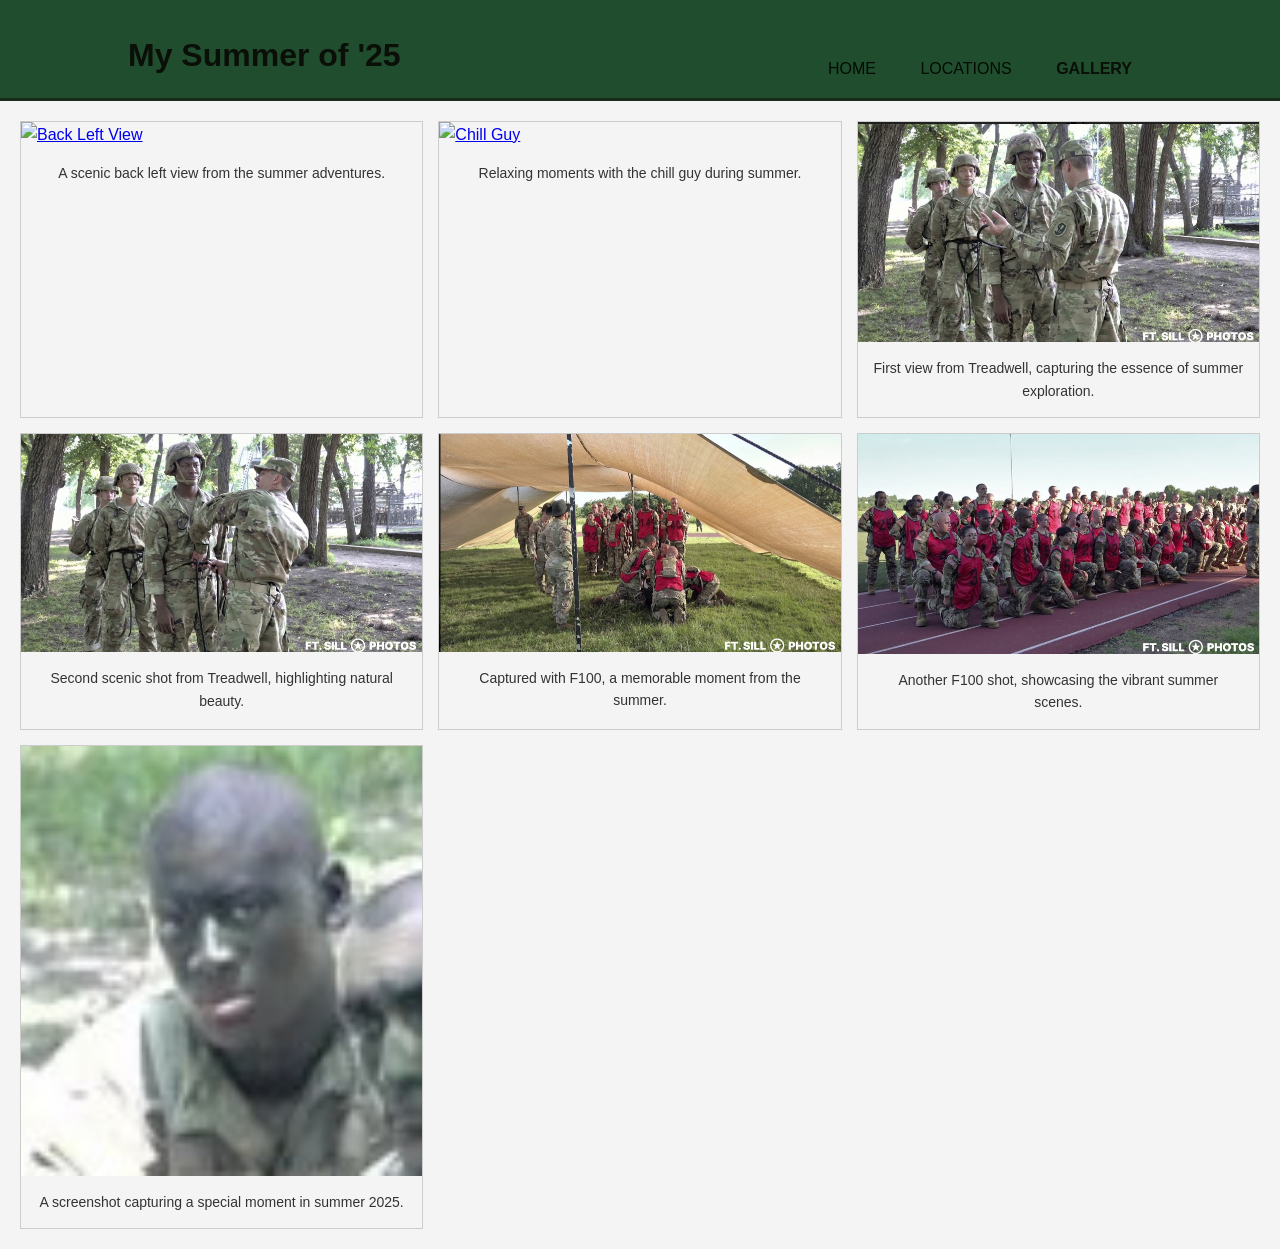
==== gallery.html @ fb76f22e "New photos" ====
<!DOCTYPE html>
<html lang="en">
<head>
    <meta charset="UTF-8" />
    <meta name="viewport" content="width=device-width, initial-scale=1" />
    <title>My Summer of '25</title>
    <link rel="stylesheet" href="Styles.css" />
    <style>
        .gallery-section {
            padding: 20px;
        }

        .gallery-grid {
            display: grid;
            grid-template-columns: repeat(auto-fill, minmax(300px, 1fr));
            gap: 15px;
        }

        div.gallery {
            border: 1px solid #ccc;
            transition: border-color 0.3s ease;
        }

        div.gallery:hover {
            border: 1px solid #777;
        }

        div.gallery img {
            width: 100%;
            height: auto;
            display: block;
        }

        div.desc {
            padding: 15px;
            text-align: center;
            font-size: 14px;
        }

        * {
            box-sizing: border-box;
        }
    </style>
</head>
<body>
    <header>
        <div class="container">
            <div id="branding">
                <h1><span class="highlight">My Summer of '25</span></h1>
            </div>
            <nav>
                <ul>
                    <li><a href="index.html">Home</a></li>
                    <li><a href="locations.html">Locations</a></li>
                    <li class="current"><a href="gallery.html">Gallery</a></li>
                </ul>
            </nav>
        </div>
    </header>

    <section class="gallery-section">
        <div class="gallery-grid">
            <div class="gallery">
                <a target="_blank" href="images/Back Left.png">
                    <img src="images/Back Left.png" alt="Back Left View" />
                </a>
                <div class="desc">A scenic back left view from the summer adventures.</div>
            </div>

            <div class="gallery">
                <a target="_blank" href="images/chill guy.png">
                    <img src="images/chill guy.png" alt="Chill Guy" />
                </a>
                <div class="desc">Relaxing moments with the chill guy during summer.</div>
            </div>

            <div class="gallery">
                <a target="_blank" href="images/TREADWELL1.png">
                    <img src="images/TREADWELL1.png" alt="Treadwell Scene 1" />
                </a>
                <div class="desc">First view from Treadwell, capturing the essence of summer exploration.</div>
            </div>

            <div class="gallery">
                <a target="_blank" href="images/TREADWELL2.png">
                    <img src="images/TREADWELL2.png" alt="Treadwell Scene 2" />
                </a>
                <div class="desc">Second scenic shot from Treadwell, highlighting natural beauty.</div>
            </div>

            <div class="gallery">
                <a target="_blank" href="images/F100-01.png">
                    <img src="images/F100-01.png" alt="F100 Image 1" />
                </a>
                <div class="desc">Captured with F100, a memorable moment from the summer.</div>
            </div>

            <div class="gallery">
                <a target="_blank" href="images/F100-02.png">
                    <img src="images/F100-02.png" alt="F100 Image 2" />
                </a>
                <div class="desc">Another F100 shot, showcasing the vibrant summer scenes.</div>
            </div>

            <div class="gallery">
                <a target="_blank" href="images/Screenshot 2025-09-09 095429.png">
                    <img src="images/Screenshot 2025-09-09 095429.png" alt="Screenshot from September 9, 2025" />
                </a>
                <div class="desc">A screenshot capturing a special moment in summer 2025.</div>
---- Styles.css ----
/* style.css */

body {
    font-family: Arial, sans-serif;
    line-height: 1.6;
    color: #333;
    background-color: #f4f4f4;
    margin: 0;
    padding: 0;
}

.container {
    width: 80%;
    margin: auto;
    overflow: hidden;
}

/* Header Styles */
header {
    background: #214d2f;
    color: #182518;
    padding-top: 30px;
    min-height: 70px;
    border-bottom: #1a2b1c 3px solid;
}

header a {
    color: #020c02;
    text-decoration: none;
    text-transform: uppercase;
    font-size: 16px;
}

header ul {
    padding: 0;
    list-style: none;
}

header li {
    display: inline;
    padding: 0 20px 0 20px;
}

header #branding {
    float: left;
}

header #branding h1 {
    margin: 0;
}

header nav {
    float: right;
    margin-top: 10px;
}

header .highlight, header .current a {
    color: #0a0f07;
    font-weight: bold;
}

header a:hover {
    color: #5f3c3c;
    font-weight: bold;
}

#showcase {
    min-height: 400px;
    text-align: center;
    color: #000000;
}

#showcase h1 {
    margin-top: 100px;
    font-size: 55px;
    margin-bottom: 10px;
}

#showcase p {
    font-size: 20px;
}

#main {
    padding: 30px 0;
    background: #2d6d49;
}

footer {
    padding: 20px;
    margin-top: 20px;
    color: #fff;
    background-color: #333;
    text-align: center;
}
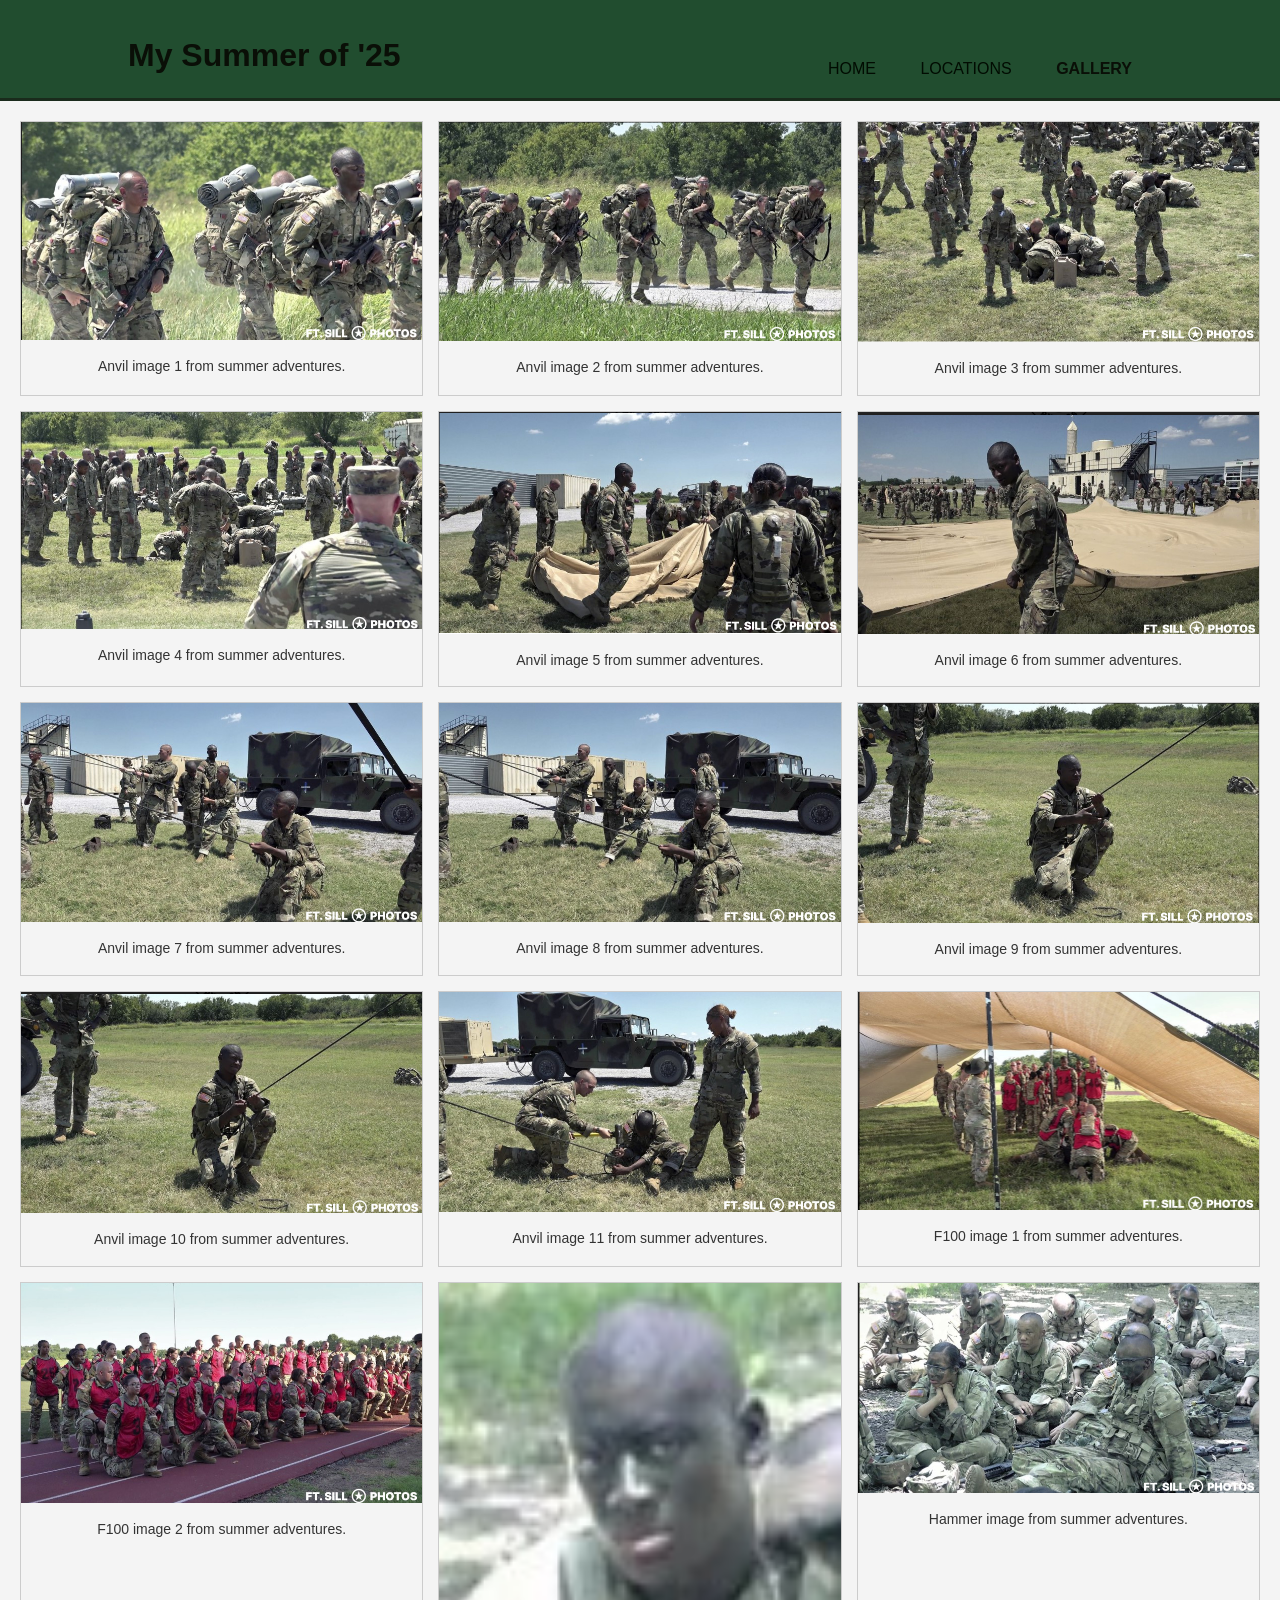
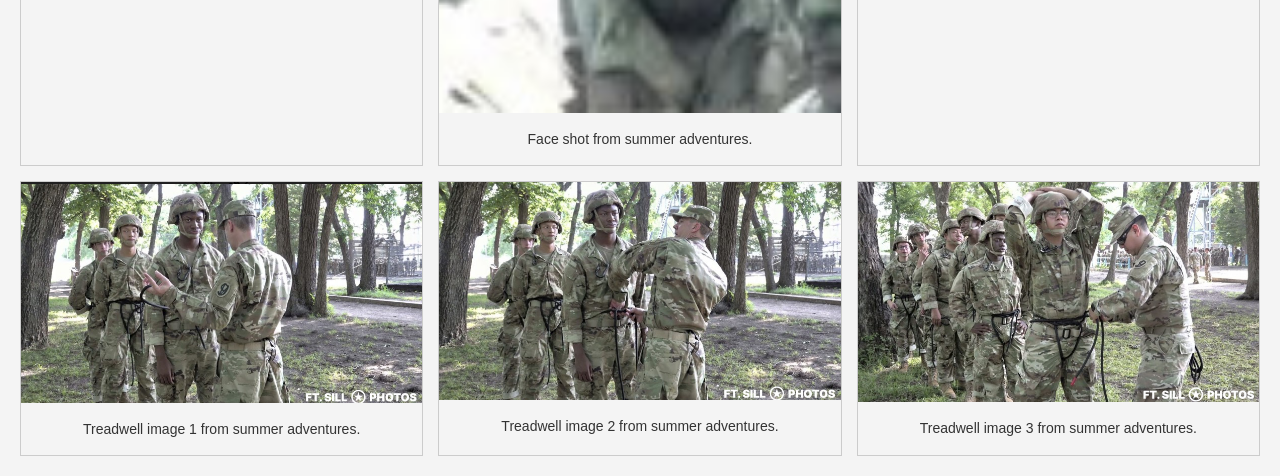
==== commit 4d52efe5: "Just Some updates" ====
--- a/gallery.html
+++ b/gallery.html
@@ -61,49 +61,131 @@
     <section class="gallery-section">
         <div class="gallery-grid">
             <div class="gallery">
-                <a target="_blank" href="images/Back Left.png">
-                    <img src="images/Back Left.png" alt="Back Left View" />
+                <a target="_blank" href="images/ANVIL-01.png">
+                    <img src="images/ANVIL-01.png" alt="ANVIL-01" />
                 </a>
-                <div class="desc">A scenic back left view from the summer adventures.</div>
+                <div class="desc">Anvil image 1 from summer adventures.</div>
             </div>
 
             <div class="gallery">
-                <a target="_blank" href="images/chill guy.png">
-                    <img src="images/chill guy.png" alt="Chill Guy" />
+                <a target="_blank" href="images/ANVIL-02.png">
+                    <img src="images/ANVIL-02.png" alt="ANVIL-02" />
                 </a>
-                <div class="desc">Relaxing moments with the chill guy during summer.</div>
+                <div class="desc">Anvil image 2 from summer adventures.</div>
+            </div>
+
+            <div class="gallery">
+                <a target="_blank" href="images/ANVIL-03.png">
+                    <img src="images/ANVIL-03.png" alt="ANVIL-03" />
+                </a>
+                <div class="desc">Anvil image 3 from summer adventures.</div>
+            </div>
+
+            <div class="gallery">
+                <a target="_blank" href="images/ANVIL-04.png">
+                    <img src="images/ANVIL-04.png" alt="ANVIL-04" />
+                </a>
+                <div class="desc">Anvil image 4 from summer adventures.</div>
+            </div>
+
+            <div class="gallery">
+                <a target="_blank" href="images/ANVIL-05.png">
+                    <img src="images/ANVIL-05.png" alt="ANVIL-05" />
+                </a>
+                <div class="desc">Anvil image 5 from summer adventures.</div>
+            </div>
+
+            <div class="gallery">
+                <a target="_blank" href="images/ANVIL-06.png">
+                    <img src="images/ANVIL-06.png" alt="ANVIL-06" />
+                </a>
+                <div class="desc">Anvil image 6 from summer adventures.</div>
+            </div>
+
+            <div class="gallery">
+                <a target="_blank" href="images/ANVIL-07.png">
+                    <img src="images/ANVIL-07.png" alt="ANVIL-07" />
+                </a>
+                <div class="desc">Anvil image 7 from summer adventures.</div>
+            </div>
+
+            <div class="gallery">
+                <a target="_blank" href="images/ANVIL-08.png">
+                    <img src="images/ANVIL-08.png" alt="ANVIL-08" />
+                </a>
+                <div class="desc">Anvil image 8 from summer adventures.</div>
+            </div>
+
+            <div class="gallery">
+                <a target="_blank" href="images/ANVIL-09.png">
+                    <img src="images/ANVIL-09.png" alt="ANVIL-09" />
+                </a>
+                <div class="desc">Anvil image 9 from summer adventures.</div>
+            </div>
+
+            <div class="gallery">
+                <a target="_blank" href="images/ANVIL-10.png">
+                    <img src="images/ANVIL-10.png" alt="ANVIL-10" />
+                </a>
+                <div class="desc">Anvil image 10 from summer adventures.</div>
+            </div>
+
+            <div class="gallery">
+                <a target="_blank" href="images/ANVIL-11.png">
+                    <img src="images/ANVIL-11.png" alt="ANVIL-11" />
+                </a>
+                <div class="desc">Anvil image 11 from summer adventures.</div>
+            </div>
+
+            <div class="gallery">
+                <a target="_blank" href="images/F100-01.png">
+                    <img src="images/F100-01.png" alt="F100-01" />
+                </a>
+                <div class="desc">F100 image 1 from summer adventures.</div>
+            </div>
+
+            <div class="gallery">
+                <a target="_blank" href="images/F100-02.png">
+                    <img src="images/F100-02.png" alt="F100-02" />
+                </a>
+                <div class="desc">F100 image 2 from summer adventures.</div>
+            </div>
+
+            <div class="gallery">
+                <a target="_blank" href="images/Face-shot.png">
+                    <img src="images/Face-shot.png" alt="Face-shot" />
+                </a>
+                <div class="desc">Face shot from summer adventures.</div>
+            </div>
+
+            <div class="gallery">
+                <a target="_blank" href="images/HAMMER1.png">
+                    <img src="images/HAMMER1.png" alt="HAMMER1" />
+                </a>
+                <div class="desc">Hammer image from summer adventures.</div>
             </div>
 
             <div class="gallery">
                 <a target="_blank" href="images/TREADWELL1.png">
-                    <img src="images/TREADWELL1.png" alt="Treadwell Scene 1" />
+                    <img src="images/TREADWELL1.png" alt="TREADWELL1" />
                 </a>
-                <div class="desc">First view from Treadwell, capturing the essence of summer exploration.</div>
+                <div class="desc">Treadwell image 1 from summer adventures.</div>
             </div>
 
             <div class="gallery">
                 <a target="_blank" href="images/TREADWELL2.png">
-                    <img src="images/TREADWELL2.png" alt="Treadwell Scene 2" />
+                    <img src="images/TREADWELL2.png" alt="TREADWELL2" />
                 </a>
-                <div class="desc">Second scenic shot from Treadwell, highlighting natural beauty.</div>
+                <div class="desc">Treadwell image 2 from summer adventures.</div>
             </div>
 
             <div class="gallery">
-                <a target="_blank" href="images/F100-01.png">
-                    <img src="images/F100-01.png" alt="F100 Image 1" />
+                <a target="_blank" href="images/TREADWELL3.png">
+                    <img src="images/TREADWELL3.png" alt="TREADWELL3" />
                 </a>
-                <div class="desc">Captured with F100, a memorable moment from the summer.</div>
+                <div class="desc">Treadwell image 3 from summer adventures.</div>
             </div>
-
-            <div class="gallery">
-                <a target="_blank" href="images/F100-02.png">
-                    <img src="images/F100-02.png" alt="F100 Image 2" />
-                </a>
-                <div class="desc">Another F100 shot, showcasing the vibrant summer scenes.</div>
-            </div>
-
-            <div class="gallery">
-                <a target="_blank" href="images/Screenshot 2025-09-09 095429.png">
-                    <img src="images/Screenshot 2025-09-09 095429.png" alt="Screenshot from September 9, 2025" />
-                </a>
-                <div class="desc">A screenshot capturing a special moment in summer 2025.</div>+        </div>
+    </section>
+</body>
+</html>
